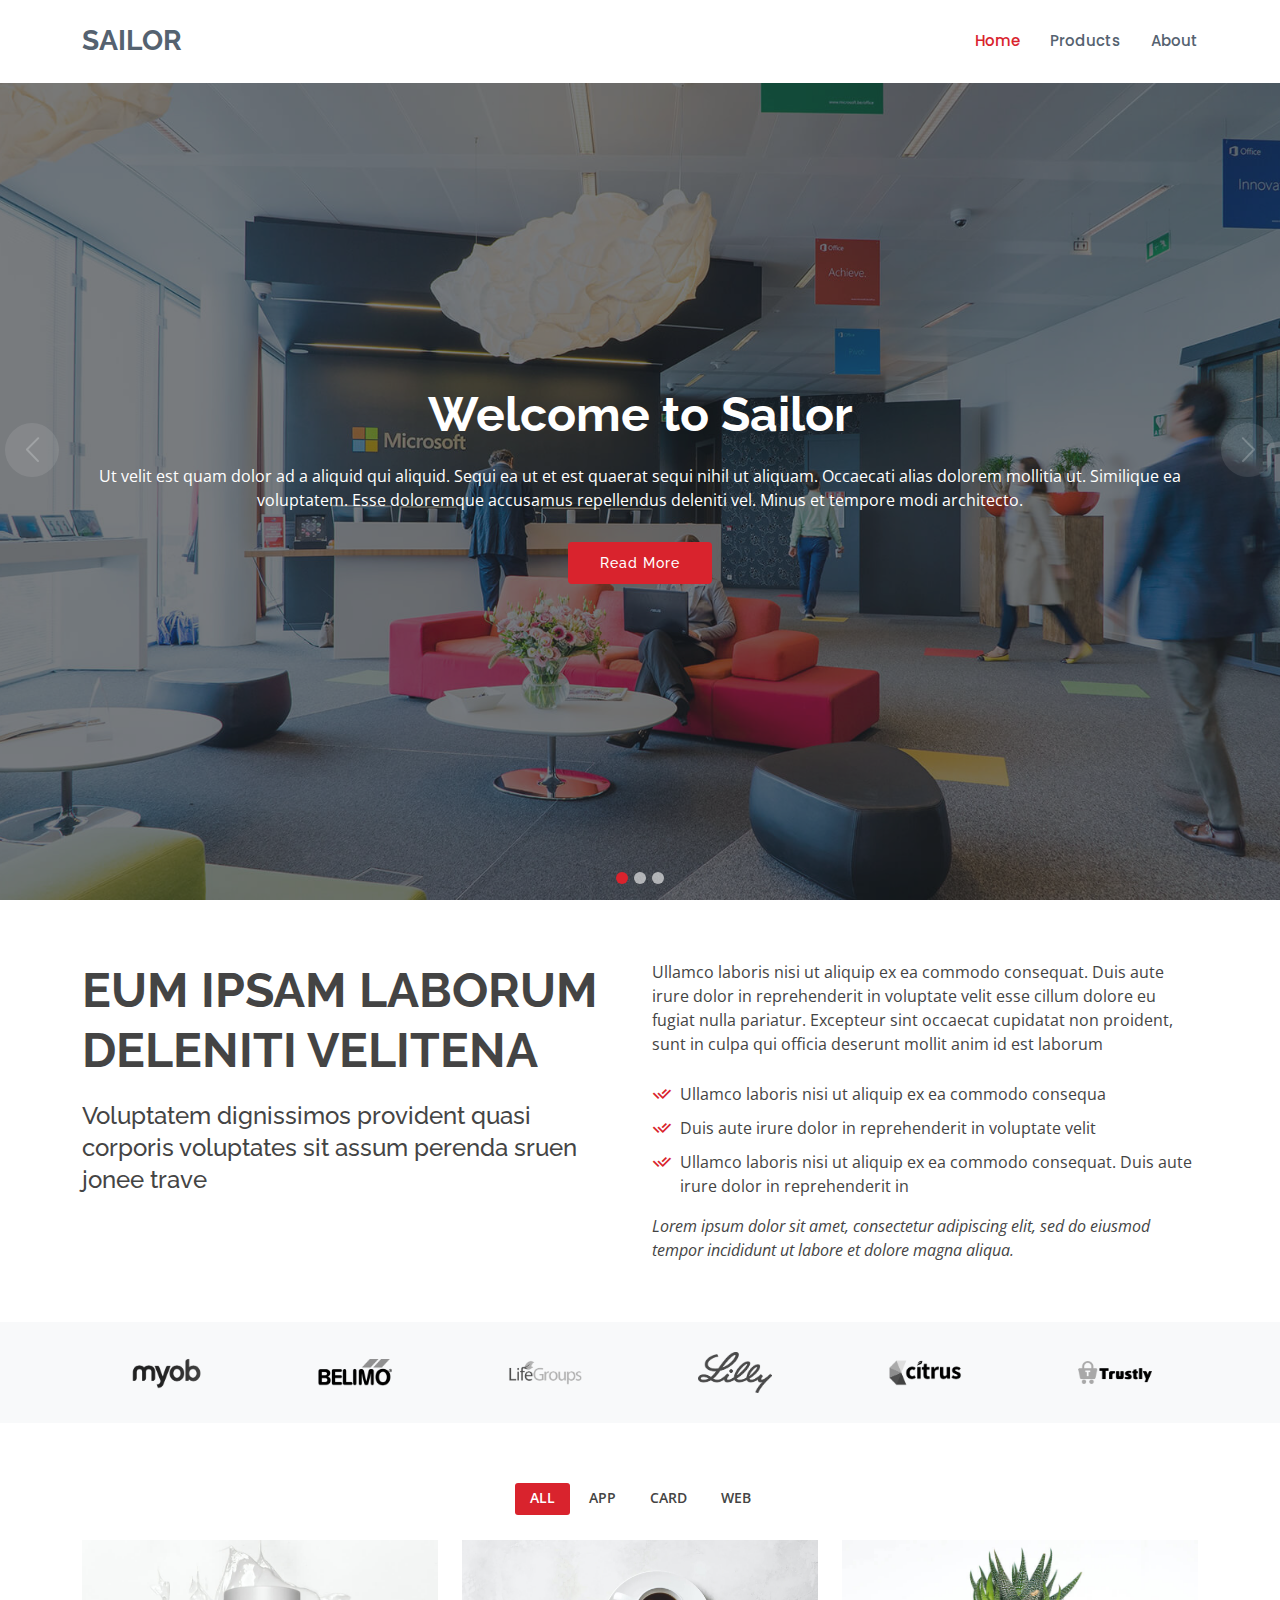
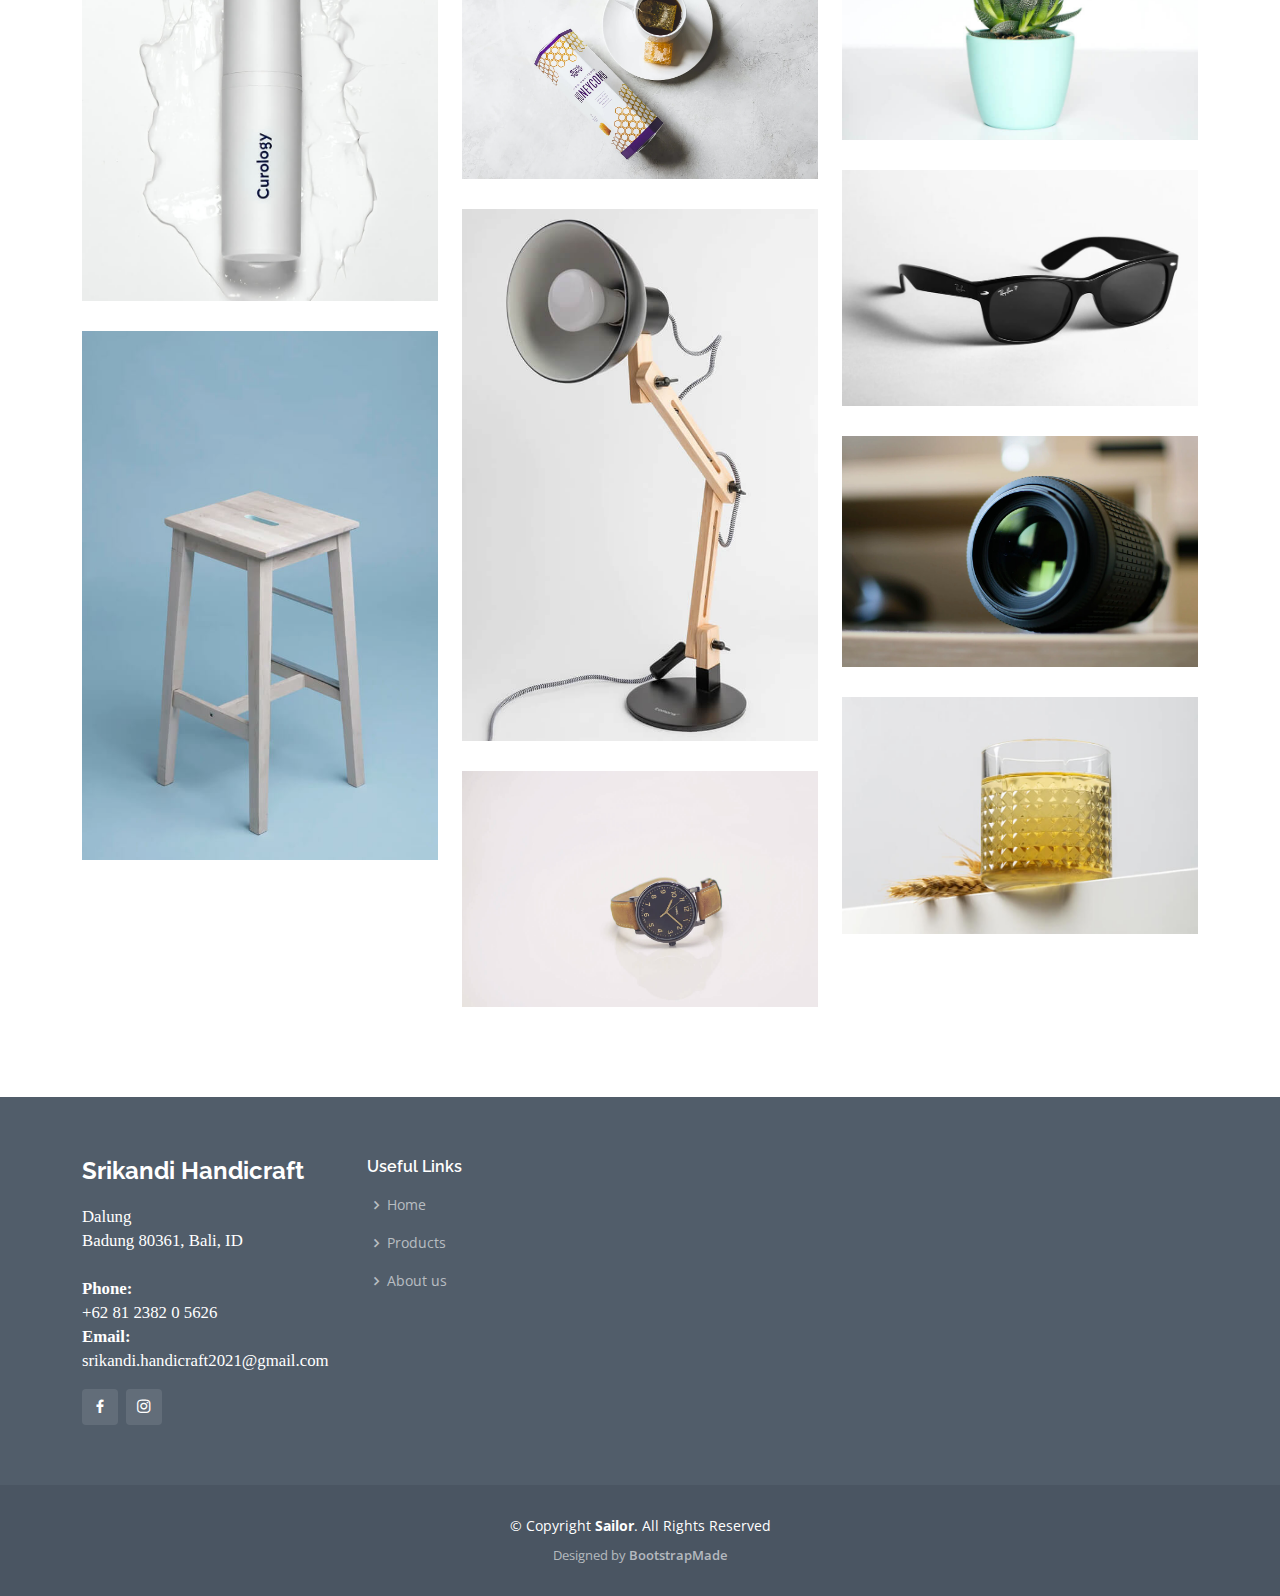
==== index.html @ a1a8c968 "Init Files" ====
<!DOCTYPE html>
<html lang="en">

<head>
  <meta charset="utf-8">
  <meta content="width=device-width, initial-scale=1.0" name="viewport">

  <title>Srikandi Handicraft</title>
  <meta content="" name="description">
  <meta content="" name="keywords">

  <!-- Bootstrap CSS & JS -->
  <link href="https://cdn.jsdelivr.net/npm/bootstrap@5.0.0-beta3/dist/css/bootstrap.min.css" rel="stylesheet" integrity="sha384-eOJMYsd53ii+scO/bJGFsiCZc+5NDVN2yr8+0RDqr0Ql0h+rP48ckxlpbzKgwra6" crossorigin="anonymous">
  <script src="https://cdn.jsdelivr.net/npm/bootstrap@5.0.0-beta3/dist/js/bootstrap.bundle.min.js" integrity="sha384-JEW9xMcG8R+pH31jmWH6WWP0WintQrMb4s7ZOdauHnUtxwoG2vI5DkLtS3qm9Ekf" crossorigin="anonymous"></script>

  <!-- Favicons -->
  <link href="assets/img/favicon.png" rel="icon">
  <link href="assets/img/apple-touch-icon.png" rel="apple-touch-icon">

  <!-- Google Fonts -->
  <link href="https://fonts.googleapis.com/css?family=Open+Sans:300,300i,400,400i,600,600i,700,700i|Raleway:300,300i,400,400i,500,500i,600,600i,700,700i|Poppins:300,300i,400,400i,500,500i,600,600i,700,700i" rel="stylesheet">

  <!-- Vendor CSS Files -->
  <link href="assets/vendor/animate.css/animate.min.css" rel="stylesheet">
  <link href="assets/vendor/bootstrap/css/bootstrap.min.css" rel="stylesheet">
  <link href="assets/vendor/bootstrap-icons/bootstrap-icons.css" rel="stylesheet">
  <link href="assets/vendor/boxicons/css/boxicons.min.css" rel="stylesheet">
  <link href="assets/vendor/glightbox/css/glightbox.min.css" rel="stylesheet">
  <link href="assets/vendor/remixicon/remixicon.css" rel="stylesheet">
  <link href="assets/vendor/swiper/swiper-bundle.min.css" rel="stylesheet">

  <!-- Template Main CSS File -->
  <link href="assets/css/style.css" rel="stylesheet">

  <!-- =======================================================
  * Template Name: Sailor - v4.1.0
  * Template URL: https://bootstrapmade.com/sailor-free-bootstrap-theme/
  * Author: BootstrapMade.com
  * License: https://bootstrapmade.com/license/
  ======================================================== -->
</head>

<body>

  <!-- ======= Header ======= -->
  <header id="header" class="fixed-top d-flex align-items-center">
    <div class="container d-flex align-items-center">

      <h1 class="logo me-auto"><a href="index.html">Sailor</a></h1>
      <!-- Uncomment below if you prefer to use an image logo -->
      <!-- <a href="index.html" class="logo me-auto"><img src="assets/img/logo.png" alt="" class="img-fluid"></a>-->

      <nav id="navbar" class="navbar">
        <ul>
          <ul>
            <li><a href="index.html" class="active">Home</a></li>
            <li><a href="products.html">Products</a></li>
            <li><a href="about.html">About</a></li>
          </ul>
        </ul>
        <i class="bi bi-list mobile-nav-toggle"></i>
      </nav><!-- .navbar -->

    </div>
  </header><!-- End Header -->

  <!-- ======= Hero Section ======= -->
  <section id="hero">
    <div id="heroCarousel" data-bs-interval="5000" class="carousel slide carousel-fade" data-bs-ride="carousel">

      <ol class="carousel-indicators" id="hero-carousel-indicators"></ol>

      <div class="carousel-inner" role="listbox">

        <!-- Slide 1 -->
        <div class="carousel-item active" style="background-image: url(assets/img/slide/slide-1.jpg)">
          <div class="carousel-container">
            <div class="container">
              <h2 class="animate__animated animate__fadeInDown">Welcome to <span>Sailor</span></h2>
              <p class="animate__animated animate__fadeInUp">Ut velit est quam dolor ad a aliquid qui aliquid. Sequi ea ut et est quaerat sequi nihil ut aliquam. Occaecati alias dolorem mollitia ut. Similique ea voluptatem. Esse doloremque accusamus repellendus deleniti vel. Minus et tempore modi architecto.</p>
              <a href="#about" class="btn-get-started animate__animated animate__fadeInUp scrollto">Read More</a>
            </div>
          </div>
        </div>

        <!-- Slide 2 -->
        <div class="carousel-item" style="background-image: url(assets/img/slide/slide-2.jpg)">
          <div class="carousel-container">
            <div class="container">
              <h2 class="animate__animated animate__fadeInDown">Lorem Ipsum Dolor</h2>
              <p class="animate__animated animate__fadeInUp">Ut velit est quam dolor ad a aliquid qui aliquid. Sequi ea ut et est quaerat sequi nihil ut aliquam. Occaecati alias dolorem mollitia ut. Similique ea voluptatem. Esse doloremque accusamus repellendus deleniti vel. Minus et tempore modi architecto.</p>
              <a href="#about" class="btn-get-started animate__animated animate__fadeInUp scrollto">Read More</a>
            </div>
          </div>
        </div>

        <!-- Slide 3 -->
        <div class="carousel-item" style="background-image: url(assets/img/slide/slide-3.jpg)">
          <div class="carousel-container">
            <div class="container">
              <h2 class="animate__animated animate__fadeInDown">Sequi ea ut et est quaerat</h2>
              <p class="animate__animated animate__fadeInUp">Ut velit est quam dolor ad a aliquid qui aliquid. Sequi ea ut et est quaerat sequi nihil ut aliquam. Occaecati alias dolorem mollitia ut. Similique ea voluptatem. Esse doloremque accusamus repellendus deleniti vel. Minus et tempore modi architecto.</p>
              <a href="#about" class="btn-get-started animate__animated animate__fadeInUp scrollto">Read More</a>
            </div>
          </div>
        </div>

      </div>

      <a class="carousel-control-prev" href="#heroCarousel" role="button" data-bs-slide="prev">
        <span class="carousel-control-prev-icon bi bi-chevron-left" aria-hidden="true"></span>
      </a>

      <a class="carousel-control-next" href="#heroCarousel" role="button" data-bs-slide="next">
        <span class="carousel-control-next-icon bi bi-chevron-right" aria-hidden="true"></span>
      </a>

    </div>
  </section><!-- End Hero -->

  <main id="main">

    <!-- ======= About Section ======= -->
    <section id="about" class="about">
      <div class="container">

        <div class="row content">
          <div class="col-lg-6">
            <h2>Eum ipsam laborum deleniti velitena</h2>
            <h3>Voluptatem dignissimos provident quasi corporis voluptates sit assum perenda sruen jonee trave</h3>
          </div>
          <div class="col-lg-6 pt-4 pt-lg-0">
            <p>
              Ullamco laboris nisi ut aliquip ex ea commodo consequat. Duis aute irure dolor in reprehenderit in voluptate
              velit esse cillum dolore eu fugiat nulla pariatur. Excepteur sint occaecat cupidatat non proident, sunt in
              culpa qui officia deserunt mollit anim id est laborum
            </p>
            <ul>
              <li><i class="ri-check-double-line"></i> Ullamco laboris nisi ut aliquip ex ea commodo consequa</li>
              <li><i class="ri-check-double-line"></i> Duis aute irure dolor in reprehenderit in voluptate velit</li>
              <li><i class="ri-check-double-line"></i> Ullamco laboris nisi ut aliquip ex ea commodo consequat. Duis aute irure dolor in reprehenderit in</li>
            </ul>
            <p class="fst-italic">
              Lorem ipsum dolor sit amet, consectetur adipiscing elit, sed do eiusmod tempor incididunt ut labore et dolore
              magna aliqua.
            </p>
          </div>
        </div>

      </div>
    </section><!-- End About Section -->

    <!-- ======= Clients Section ======= -->
    <section id="clients" class="clients section-bg">
      <div class="container">

        <div class="row">

          <div class="col-lg-2 col-md-4 col-6 d-flex align-items-center justify-content-center">
            <img src="assets/img/clients/client-1.png" class="img-fluid" alt="">
          </div>

          <div class="col-lg-2 col-md-4 col-6 d-flex align-items-center justify-content-center">
            <img src="assets/img/clients/client-2.png" class="img-fluid" alt="">
          </div>

          <div class="col-lg-2 col-md-4 col-6 d-flex align-items-center justify-content-center">
            <img src="assets/img/clients/client-3.png" class="img-fluid" alt="">
          </div>

          <div class="col-lg-2 col-md-4 col-6 d-flex align-items-center justify-content-center">
            <img src="assets/img/clients/client-4.png" class="img-fluid" alt="">
          </div>

          <div class="col-lg-2 col-md-4 col-6 d-flex align-items-center justify-content-center">
            <img src="assets/img/clients/client-5.png" class="img-fluid" alt="">
          </div>

          <div class="col-lg-2 col-md-4 col-6 d-flex align-items-center justify-content-center">
            <img src="assets/img/clients/client-6.png" class="img-fluid" alt="">
          </div>

        </div>

      </div>
    </section><!-- End Clients Section -->

    <!-- ======= Portfolio Section ======= -->
    <section id="portfolio" class="portfolio">
      <div class="container">

        <div class="row">
          <div class="col-lg-12 d-flex justify-content-center">
            <ul id="portfolio-flters">
              <li data-filter="*" class="filter-active">All</li>
              <li data-filter=".filter-app">App</li>
              <li data-filter=".filter-card">Card</li>
              <li data-filter=".filter-web">Web</li>
            </ul>
          </div>
        </div>

        <div class="row portfolio-container">

          <div class="col-lg-4 col-md-6 portfolio-item filter-app">
            <div class="portfolio-wrap">
              <img src="assets/img/portfolio/portfolio-1.jpg" class="img-fluid" alt="">
              <div class="portfolio-info">
                <h4>App 1</h4>
                <p>App</p>
                <div class="portfolio-links">
                  <a href="assets/img/portfolio/portfolio-1.jpg" data-gallery="portfolioGallery" class="portfolio-lightbox" title="App 1"><i class="bx bx-plus"></i></a>
                  <a href="portfolio-details.html" class="portfolio-details-lightbox" data-glightbox="type: external" title="Portfolio Details"><i class="bx bx-link"></i></a>
                </div>
              </div>
            </div>
          </div>

          <div class="col-lg-4 col-md-6 portfolio-item filter-web">
            <div class="portfolio-wrap">
              <img src="assets/img/portfolio/portfolio-2.jpg" class="img-fluid" alt="">
              <div class="portfolio-info">
                <h4>Web 3</h4>
                <p>Web</p>
                <div class="portfolio-links">
                  <a href="assets/img/portfolio/portfolio-2.jpg" data-gallery="portfolioGallery" class="portfolio-lightbox" title="Web 3"><i class="bx bx-plus"></i></a>
                  <a href="portfolio-details.html" class="portfolio-details-lightbox" data-glightbox="type: external" title="Portfolio Details"><i class="bx bx-link"></i></a>
                </div>
              </div>
            </div>
          </div>

          <div class="col-lg-4 col-md-6 portfolio-item filter-app">
            <div class="portfolio-wrap">
              <img src="assets/img/portfolio/portfolio-3.jpg" class="img-fluid" alt="">
              <div class="portfolio-info">
                <h4>App 2</h4>
                <p>App</p>
                <div class="portfolio-links">
                  <a href="assets/img/portfolio/portfolio-3.jpg" data-gallery="portfolioGallery" class="portfolio-lightbox" title="App 2"><i class="bx bx-plus"></i></a>
                  <a href="portfolio-details.html" class="portfolio-details-lightbox" data-glightbox="type: external" title="Portfolio Details"><i class="bx bx-link"></i></a>
                </div>
              </div>
            </div>
          </div>

          <div class="col-lg-4 col-md-6 portfolio-item filter-card">
            <div class="portfolio-wrap">
              <img src="assets/img/portfolio/portfolio-4.jpg" class="img-fluid" alt="">
              <div class="portfolio-info">
                <h4>Card 2</h4>
                <p>Card</p>
                <div class="portfolio-links">
                  <a href="assets/img/portfolio/portfolio-4.jpg" data-gallery="portfolioGallery" class="portfolio-lightbox" title="Card 2"><i class="bx bx-plus"></i></a>
                  <a href="portfolio-details.html" class="portfolio-details-lightbox" data-glightbox="type: external" title="Portfolio Details"><i class="bx bx-link"></i></a>
                </div>
              </div>
            </div>
          </div>

          <div class="col-lg-4 col-md-6 portfolio-item filter-web">
            <div class="portfolio-wrap">
              <img src="assets/img/portfolio/portfolio-5.jpg" class="img-fluid" alt="">
              <div class="portfolio-info">
                <h4>Web 2</h4>
                <p>Web</p>
                <div class="portfolio-links">
                  <a href="assets/img/portfolio/portfolio-5.jpg" data-gallery="portfolioGallery" class="portfolio-lightbox" title="Web 2"><i class="bx bx-plus"></i></a>
                  <a href="portfolio-details.html" class="portfolio-details-lightbox" data-glightbox="type: external" title="Portfolio Details"><i class="bx bx-link"></i></a>
                </div>
              </div>
            </div>
          </div>

          <div class="col-lg-4 col-md-6 portfolio-item filter-app">
            <div class="portfolio-wrap">
              <img src="assets/img/portfolio/portfolio-6.jpg" class="img-fluid" alt="">
              <div class="portfolio-info">
                <h4>App 3</h4>
                <p>App</p>
                <div class="portfolio-links">
                  <a href="assets/img/portfolio/portfolio-6.jpg" data-gallery="portfolioGallery" class="portfolio-lightbox" title="App 3"><i class="bx bx-plus"></i></a>
                  <a href="portfolio-details.html" class="portfolio-details-lightbox" data-glightbox="type: external" title="Portfolio Details"><i class="bx bx-link"></i></a>
                </div>
              </div>
            </div>
          </div>

          <div class="col-lg-4 col-md-6 portfolio-item filter-card">
            <div class="portfolio-wrap">
              <img src="assets/img/portfolio/portfolio-7.jpg" class="img-fluid" alt="">
              <div class="portfolio-info">
                <h4>Card 1</h4>
                <p>Card</p>
                <div class="portfolio-links">
                  <a href="assets/img/portfolio/portfolio-7.jpg" data-gallery="portfolioGallery" class="portfolio-lightbox" title="Card 1"><i class="bx bx-plus"></i></a>
                  <a href="portfolio-details.html" class="portfolio-details-lightbox" data-glightbox="type: external" title="Portfolio Details"><i class="bx bx-link"></i></a>
                </div>
              </div>
            </div>
          </div>

          <div class="col-lg-4 col-md-6 portfolio-item filter-card">
            <div class="portfolio-wrap">
              <img src="assets/img/portfolio/portfolio-8.jpg" class="img-fluid" alt="">
              <div class="portfolio-info">
                <h4>Card 3</h4>
                <p>Card</p>
                <div class="portfolio-links">
                  <a href="assets/img/portfolio/portfolio-8.jpg" data-gallery="portfolioGallery" class="portfolio-lightbox" title="Card 3"><i class="bx bx-plus"></i></a>
                  <a href="portfolio-details.html" class="portfolio-details-lightbox" data-glightbox="type: external" title="Portfolio Details"><i class="bx bx-link"></i></a>
                </div>
              </div>
            </div>
          </div>

          <div class="col-lg-4 col-md-6 portfolio-item filter-web">
            <div class="portfolio-wrap">
              <img src="assets/img/portfolio/portfolio-9.jpg" class="img-fluid" alt="">
              <div class="portfolio-info">
                <h4>Web 3</h4>
                <p>Web</p>
                <div class="portfolio-links">
                  <a href="assets/img/portfolio/portfolio-9.jpg" data-gallery="portfolioGallery" class="portfolio-lightbox" title="Web 3"><i class="bx bx-plus"></i></a>
                  <a href="portfolio-details.html" class="portfolio-details-lightbox" data-glightbox="type: external" title="Portfolio Details"><i class="bx bx-link"></i></a>
                </div>
              </div>
            </div>
          </div>

        </div>

      </div>
    </section><!-- End Portfolio Section -->

  </main><!-- End #main -->

  <!-- ======= Footer ======= -->
  <footer id="footer">
    <div class="footer-top">
      <div class="container">
        <div class="row">

          <div class="col-lg-3 col-md-6">
            <div class="footer-info">
              <h3>Srikandi Handicraft</h3>
              <p style="font-family: Bebas Neue; font-size: 1.2em;">
                Dalung <br>
                Badung 80361, Bali, ID<br><br>
                <strong>Phone:</strong><br><a href="tel:+6281-2382-05626" style="color:white;"> +62 81 2382 0 5626</a><br>
                <strong>Email:</strong><br><a href="mailto:srikandi.handicraft2021@gmail.com" style="color:white;"> srikandi.handicraft2021@gmail.com</a><br>
              </p>
              <div class="social-links mt-3">
                <a href="#" class="facebook"><i class="bx bxl-facebook"></i></a>
                <a href="#" class="instagram"><i class="bx bxl-instagram"></i></a>
              </div>
            </div>
          </div>

          <div class="col-lg-2 col-md-6 footer-links">
            <h4>Useful Links</h4>
            <ul>
              <li><i class="bx bx-chevron-right"></i> <a href="index.html">Home</a></li>
              <li><i class="bx bx-chevron-right"></i> <a href="products.html">Products</a></li>
              <li><i class="bx bx-chevron-right"></i> <a href="about.html">About us</a></li>
            </ul>
          </div>

        </div>
      </div>
    </div>

    <div class="container">
      <div class="copyright">
        &copy; Copyright <strong><span>Sailor</span></strong>. All Rights Reserved
      </div>
      <div class="credits">
        <!-- All the links in the footer should remain intact. -->
        <!-- You can delete the links only if you purchased the pro version. -->
        <!-- Licensing information: https://bootstrapmade.com/license/ -->
        <!-- Purchase the pro version with working PHP/AJAX contact form: https://bootstrapmade.com/sailor-free-bootstrap-theme/ -->
        Designed by <a href="https://bootstrapmade.com/">BootstrapMade</a>
      </div>
    </div>
  </footer><!-- End Footer -->

  <a href="#" class="back-to-top d-flex align-items-center justify-content-center"><i class="bi bi-arrow-up-short"></i></a>

  <!-- Vendor JS Files -->
  <script src="assets/vendor/bootstrap/js/bootstrap.bundle.min.js"></script>
  <script src="assets/vendor/glightbox/js/glightbox.min.js"></script>
  <script src="assets/vendor/isotope-layout/isotope.pkgd.min.js"></script>
  <script src="assets/vendor/php-email-form/validate.js"></script>
  <script src="assets/vendor/swiper/swiper-bundle.min.js"></script>
  <script src="assets/vendor/waypoints/noframework.waypoints.js"></script>

  <!-- Template Main JS File -->
  <script src="assets/js/main.js"></script>

</body>

</html>
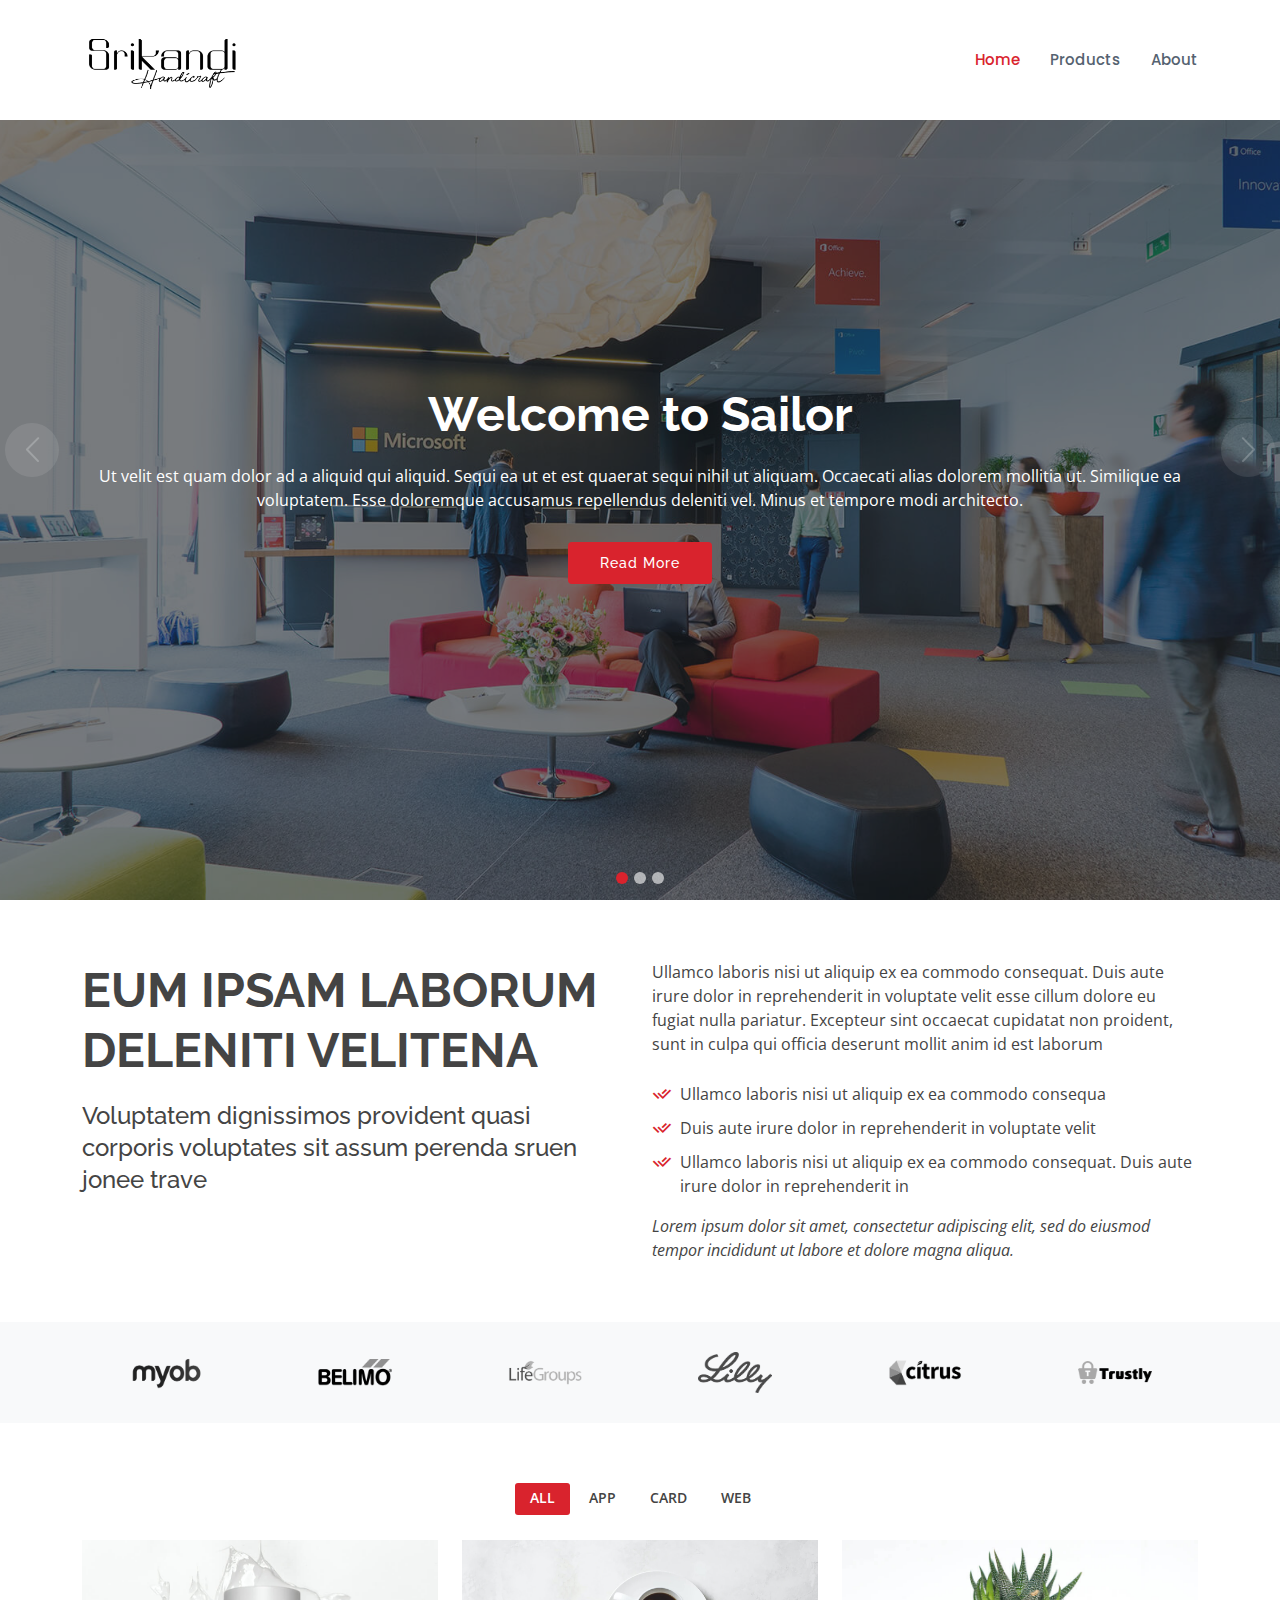
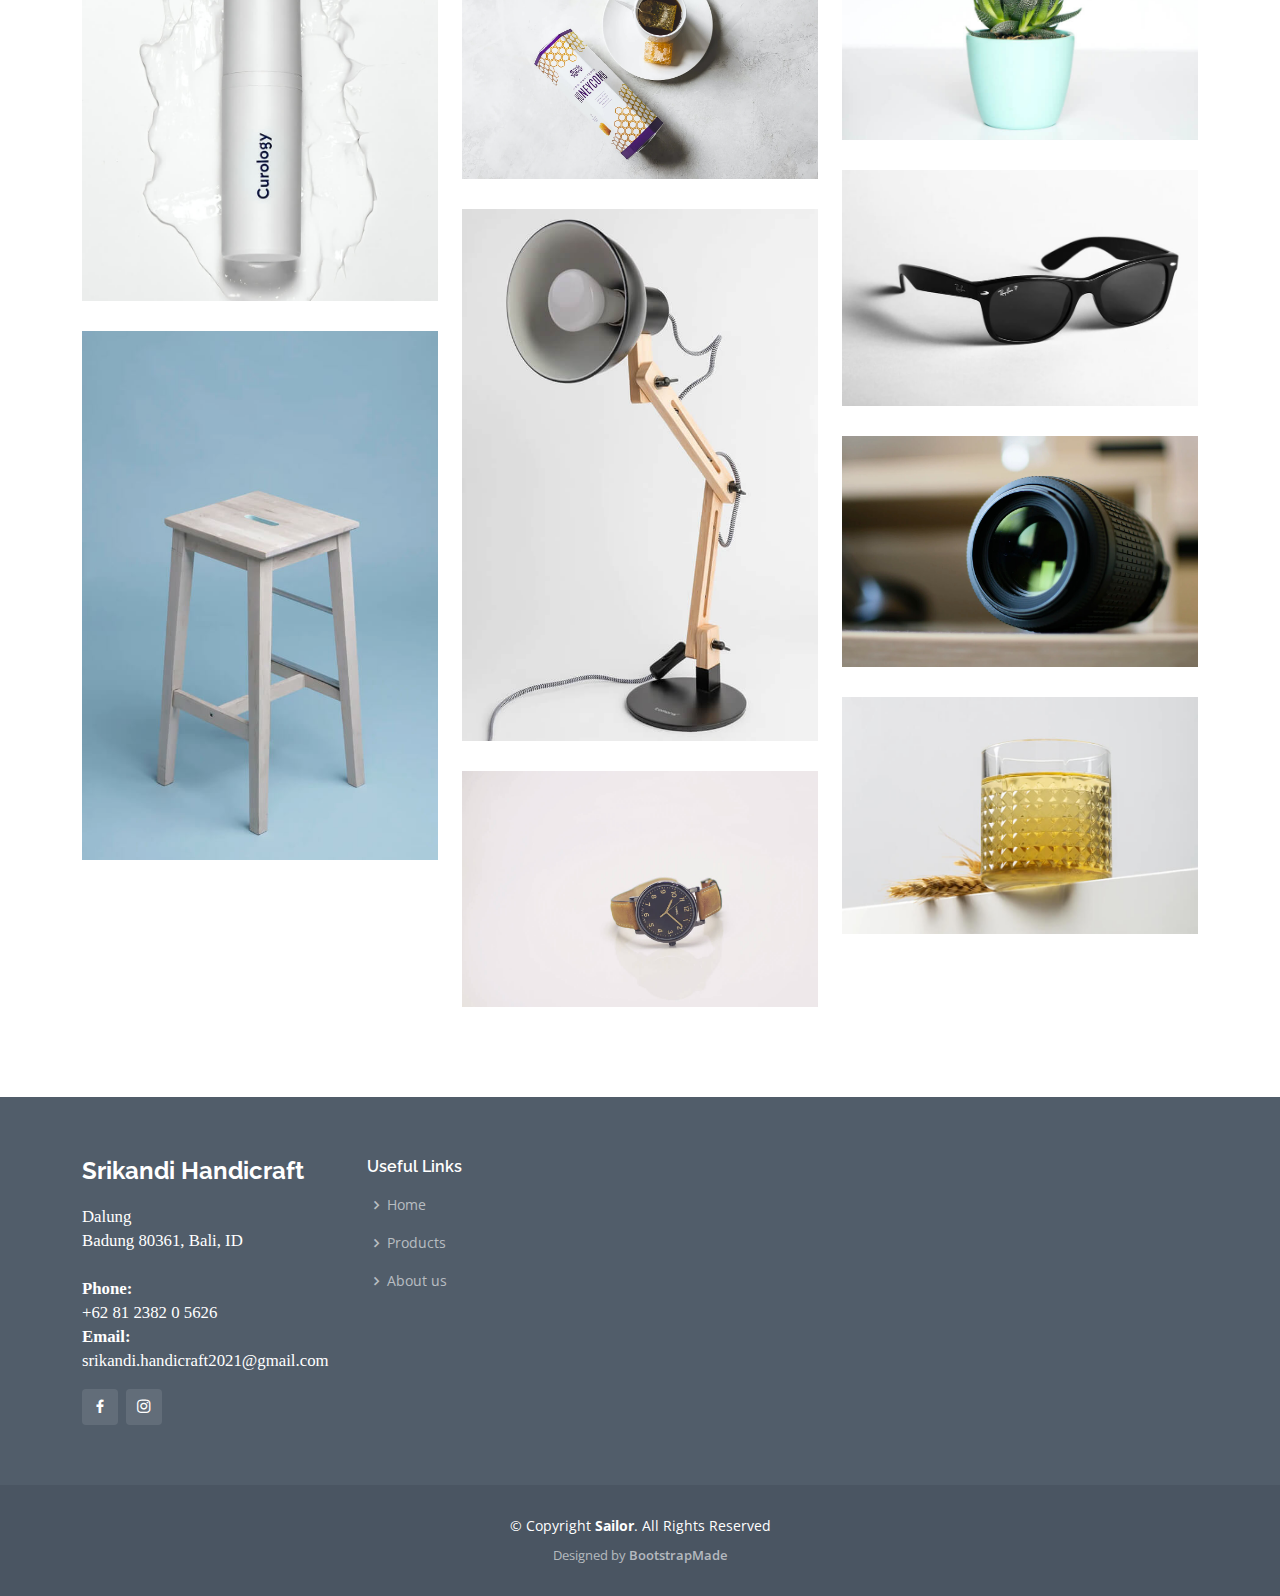
==== commit ae4570b4: "Logo and Name Change" ====
--- a/index.html
+++ b/index.html
@@ -9,12 +9,12 @@
   <meta content="" name="description">
   <meta content="" name="keywords">
 
-  <!-- Bootstrap CSS & JS -->
+  <!-- Bootstrap CSS & JS
   <link href="https://cdn.jsdelivr.net/npm/bootstrap@5.0.0-beta3/dist/css/bootstrap.min.css" rel="stylesheet" integrity="sha384-eOJMYsd53ii+scO/bJGFsiCZc+5NDVN2yr8+0RDqr0Ql0h+rP48ckxlpbzKgwra6" crossorigin="anonymous">
-  <script src="https://cdn.jsdelivr.net/npm/bootstrap@5.0.0-beta3/dist/js/bootstrap.bundle.min.js" integrity="sha384-JEW9xMcG8R+pH31jmWH6WWP0WintQrMb4s7ZOdauHnUtxwoG2vI5DkLtS3qm9Ekf" crossorigin="anonymous"></script>
+  <script src="https://cdn.jsdelivr.net/npm/bootstrap@5.0.0-beta3/dist/js/bootstrap.bundle.min.js" integrity="sha384-JEW9xMcG8R+pH31jmWH6WWP0WintQrMb4s7ZOdauHnUtxwoG2vI5DkLtS3qm9Ekf" crossorigin="anonymous"></script> -->
 
   <!-- Favicons -->
-  <link href="assets/img/favicon.png" rel="icon">
+  <link href="assets/img/logo_600px.png" rel="icon">
   <link href="assets/img/apple-touch-icon.png" rel="apple-touch-icon">
 
   <!-- Google Fonts -->
@@ -46,9 +46,9 @@
   <header id="header" class="fixed-top d-flex align-items-center">
     <div class="container d-flex align-items-center">
 
-      <h1 class="logo me-auto"><a href="index.html">Sailor</a></h1>
+      <!-- <h1 class="logo me-auto"><a href="index.html">Srikandi Handicraft</a></h1> -->
       <!-- Uncomment below if you prefer to use an image logo -->
-      <!-- <a href="index.html" class="logo me-auto"><img src="assets/img/logo.png" alt="" class="img-fluid"></a>-->
+      <a href="index.html" class="logo img-fluid me-auto"><img src="assets/img/logo_600px.png" alt=""></a>
 
       <nav id="navbar" class="navbar">
         <ul>
--- a/assets/css/style.css
+++ b/assets/css/style.css
@@ -15,11 +15,11 @@
 
 a {
   text-decoration: none;
-  color: white;
+  color: #d9232d;
 }
 
 a:hover {
-  color: white;
+  color: #e24d55;
   text-decoration: none;
 }
 
@@ -93,9 +93,8 @@
 }
 
 #header .logo img {
-  max-height: 40px;
-}
-
+  max-height: 80px;
+}
 /*--------------------------------------------------------------
 # Navigation Menu
 --------------------------------------------------------------*/
@@ -541,10 +540,10 @@
 # Breadcrumbs
 --------------------------------------------------------------*/
 .breadcrumbs {
-  padding: 18px 0;
+  padding: 36px 0;
   background: #f8f9fa;
   min-height: 40px;
-  margin-top: 80px;
+  margin-top: 100px;
 }
 
 .breadcrumbs h2 {
@@ -658,6 +657,43 @@
 }
 
 /*--------------------------------------------------------------
+# Services
+--------------------------------------------------------------*/
+.services .icon-box {
+  margin-bottom: 20px;
+  padding: 30px;
+  border-radius: 6px;
+}
+
+.services .icon-box i {
+  float: left;
+  color: #d9232d;
+  font-size: 40px;
+}
+
+.services .icon-box h4 {
+  margin-left: 70px;
+  font-weight: 700;
+  margin-bottom: 15px;
+  font-size: 18px;
+}
+
+.services .icon-box h4 a {
+  color: #556270;
+  transition: 0.3s;
+}
+
+.services .icon-box p {
+  margin-left: 70px;
+  line-height: 24px;
+  font-size: 14px;
+}
+
+.services .icon-box:hover h4 a {
+  color: #d9232d;
+}
+
+/*--------------------------------------------------------------
 # Portfolio
 --------------------------------------------------------------*/
 .portfolio .portfolio-item {
@@ -937,6 +973,42 @@
 }
 
 /*--------------------------------------------------------------
+# Our Skills
+--------------------------------------------------------------*/
+.skills .progress {
+  height: 60px;
+  display: block;
+  background: none;
+  border-radius: 0;
+}
+
+.skills .progress .skill {
+  padding: 10px 0;
+  margin: 0;
+  text-transform: uppercase;
+  display: block;
+  font-weight: 600;
+  font-family: "Poppins", sans-serif;
+  color: #556270;
+}
+
+.skills .progress .skill .val {
+  float: right;
+  font-style: normal;
+}
+
+.skills .progress-bar-wrap {
+  background: #edeff1;
+}
+
+.skills .progress-bar {
+  width: 1px;
+  height: 10px;
+  transition: .9s;
+  background-color: #6b7b8d;
+}
+
+/*--------------------------------------------------------------
 # Features
 --------------------------------------------------------------*/
 .features {
@@ -999,6 +1071,116 @@
 }
 
 /*--------------------------------------------------------------
+# Pricing
+--------------------------------------------------------------*/
+.pricing .box {
+  padding: 20px;
+  background: #fff;
+  text-align: center;
+  box-shadow: 0px 0px 4px rgba(0, 0, 0, 0.12);
+  border-radius: 5px;
+  position: relative;
+  overflow: hidden;
+}
+
+.pricing h3 {
+  font-weight: 400;
+  margin: -20px -20px 20px -20px;
+  padding: 20px 15px;
+  font-size: 16px;
+  font-weight: 600;
+  color: #777777;
+  background: #f8f8f8;
+}
+
+.pricing h4 {
+  font-size: 36px;
+  color: #d9232d;
+  font-weight: 600;
+  font-family: "Poppins", sans-serif;
+  margin-bottom: 20px;
+}
+
+.pricing h4 sup {
+  font-size: 20px;
+  top: -15px;
+  left: -3px;
+}
+
+.pricing h4 span {
+  color: #bababa;
+  font-size: 16px;
+  font-weight: 300;
+}
+
+.pricing ul {
+  padding: 0;
+  list-style: none;
+  color: #444444;
+  text-align: center;
+  line-height: 20px;
+  font-size: 14px;
+}
+
+.pricing ul li {
+  padding-bottom: 16px;
+}
+
+.pricing ul i {
+  color: #d9232d;
+  font-size: 18px;
+  padding-right: 4px;
+}
+
+.pricing ul .na {
+  color: #ccc;
+  text-decoration: line-through;
+}
+
+.pricing .btn-wrap {
+  margin: 20px -20px -20px -20px;
+  padding: 20px 15px;
+  background: #f8f8f8;
+  text-align: center;
+}
+
+.pricing .btn-buy {
+  background: #d9232d;
+  display: inline-block;
+  padding: 8px 35px 9px 35px;
+  border-radius: 4px;
+  color: #fff;
+  transition: none;
+  font-size: 14px;
+  font-weight: 400;
+  font-family: "Raleway", sans-serif;
+  font-weight: 600;
+  transition: 0.3s;
+}
+
+.pricing .btn-buy:hover {
+  background: #e1444d;
+}
+
+.pricing .featured h3 {
+  color: #fff;
+  background: #d9232d;
+}
+
+.pricing .advanced {
+  width: 200px;
+  position: absolute;
+  top: 18px;
+  right: -68px;
+  transform: rotate(45deg);
+  z-index: 1;
+  font-size: 14px;
+  padding: 1px 0 3px 0;
+  background: #d9232d;
+  color: #fff;
+}
+
+/*--------------------------------------------------------------
 # Frequently Asked Questions
 --------------------------------------------------------------*/
 .faq .faq-item {
@@ -1026,6 +1208,62 @@
 
 .faq .faq-item p {
   font-size: 15px;
+}
+
+/*--------------------------------------------------------------
+# Testimonials
+--------------------------------------------------------------*/
+.testimonials .testimonial-item {
+  box-sizing: content-box;
+  padding: 40px;
+  box-shadow: 0px 2px 12px rgba(0, 0, 0, 0.08);
+  position: relative;
+  background: #fff;
+}
+
+.testimonials .testimonial-item .testimonial-img {
+  width: 90px;
+  border-radius: 50px;
+  border: 6px solid #fff;
+  float: left;
+  margin: 0 10px 0 0;
+}
+
+.testimonials .testimonial-item h3 {
+  font-size: 18px;
+  font-weight: bold;
+  margin: 10px 0 5px 0;
+  color: #111;
+}
+
+.testimonials .testimonial-item h4 {
+  font-size: 14px;
+  color: #999;
+  margin: 0;
+}
+
+.testimonials .testimonial-item .quote-icon-left, .testimonials .testimonial-item .quote-icon-right {
+  color: #f8d1d3;
+  font-size: 26px;
+}
+
+.testimonials .testimonial-item .quote-icon-left {
+  display: inline-block;
+  left: -5px;
+  position: relative;
+}
+
+.testimonials .testimonial-item .quote-icon-right {
+  display: inline-block;
+  right: -5px;
+  position: relative;
+  top: 10px;
+}
+
+.testimonials .testimonial-item p {
+  font-style: italic;
+  margin: 15px 0 0 0;
+  padding: 0;
 }
 
 /*--------------------------------------------------------------
@@ -1176,6 +1414,512 @@
 }
 
 /*--------------------------------------------------------------
+# Blog
+--------------------------------------------------------------*/
+.blog {
+  padding: 40px 0 20px 0;
+}
+
+.blog .entry {
+  padding: 30px;
+  margin-bottom: 60px;
+  box-shadow: 0 4px 16px rgba(0, 0, 0, 0.1);
+}
+
+.blog .entry .entry-img {
+  max-height: 440px;
+  margin: -30px -30px 20px -30px;
+  overflow: hidden;
+}
+
+.blog .entry .entry-title {
+  font-size: 28px;
+  font-weight: bold;
+  padding: 0;
+  margin: 0 0 20px 0;
+}
+
+.blog .entry .entry-title a {
+  color: #556270;
+  transition: 0.3s;
+}
+
+.blog .entry .entry-title a:hover {
+  color: #d9232d;
+}
+
+.blog .entry .entry-meta {
+  margin-bottom: 15px;
+  color: #c1c8d0;
+}
+
+.blog .entry .entry-meta ul {
+  display: flex;
+  flex-wrap: wrap;
+  list-style: none;
+  align-items: center;
+  padding: 0;
+  margin: 0;
+}
+
+.blog .entry .entry-meta ul li + li {
+  padding-left: 20px;
+}
+
+.blog .entry .entry-meta i {
+  font-size: 16px;
+  margin-right: 8px;
+  line-height: 0;
+}
+
+.blog .entry .entry-meta a {
+  color: #777777;
+  font-size: 14px;
+  display: inline-block;
+  line-height: 1;
+}
+
+.blog .entry .entry-content p {
+  line-height: 24px;
+}
+
+.blog .entry .entry-content .read-more {
+  -moz-text-align-last: right;
+  text-align-last: right;
+}
+
+.blog .entry .entry-content .read-more a {
+  display: inline-block;
+  background: #d9232d;
+  color: #fff;
+  padding: 6px 20px;
+  transition: 0.3s;
+  font-size: 14px;
+  border-radius: 4px;
+}
+
+.blog .entry .entry-content .read-more a:hover {
+  background: #df3740;
+}
+
+.blog .entry .entry-content h3 {
+  font-size: 22px;
+  margin-top: 30px;
+  font-weight: bold;
+}
+
+.blog .entry .entry-content blockquote {
+  overflow: hidden;
+  background-color: #fafafa;
+  padding: 60px;
+  position: relative;
+  text-align: center;
+  margin: 20px 0;
+}
+
+.blog .entry .entry-content blockquote p {
+  color: #444444;
+  line-height: 1.6;
+  margin-bottom: 0;
+  font-style: italic;
+  font-weight: 500;
+  font-size: 22px;
+}
+
+.blog .entry .entry-content blockquote::after {
+  content: '';
+  position: absolute;
+  left: 0;
+  top: 0;
+  bottom: 0;
+  width: 3px;
+  background-color: #556270;
+  margin-top: 20px;
+  margin-bottom: 20px;
+}
+
+.blog .entry .entry-footer {
+  padding-top: 10px;
+  border-top: 1px solid #e6e6e6;
+}
+
+.blog .entry .entry-footer i {
+  color: #a4afba;
+  display: inline;
+}
+
+.blog .entry .entry-footer a {
+  color: #606f7e;
+  transition: 0.3s;
+}
+
+.blog .entry .entry-footer a:hover {
+  color: #d9232d;
+}
+
+.blog .entry .entry-footer .cats {
+  list-style: none;
+  display: inline;
+  padding: 0 20px 0 0;
+  font-size: 14px;
+}
+
+.blog .entry .entry-footer .cats li {
+  display: inline-block;
+}
+
+.blog .entry .entry-footer .tags {
+  list-style: none;
+  display: inline;
+  padding: 0;
+  font-size: 14px;
+}
+
+.blog .entry .entry-footer .tags li {
+  display: inline-block;
+}
+
+.blog .entry .entry-footer .tags li + li::before {
+  padding-right: 6px;
+  color: #6c757d;
+  content: ",";
+}
+
+.blog .entry .entry-footer .share {
+  font-size: 16px;
+}
+
+.blog .entry .entry-footer .share i {
+  padding-left: 5px;
+}
+
+.blog .entry-single {
+  margin-bottom: 30px;
+}
+
+.blog .blog-author {
+  padding: 20px;
+  margin-bottom: 30px;
+  box-shadow: 0 4px 16px rgba(0, 0, 0, 0.1);
+}
+
+.blog .blog-author img {
+  width: 120px;
+  margin-right: 20px;
+}
+
+.blog .blog-author h4 {
+  font-weight: 600;
+  font-size: 22px;
+  margin-bottom: 0px;
+  padding: 0;
+  color: #556270;
+}
+
+.blog .blog-author .social-links {
+  margin: 0 10px 10px 0;
+}
+
+.blog .blog-author .social-links a {
+  color: rgba(85, 98, 112, 0.5);
+  margin-right: 5px;
+}
+
+.blog .blog-author p {
+  font-style: italic;
+  color: #b7b7b7;
+}
+
+.blog .blog-comments {
+  margin-bottom: 30px;
+}
+
+.blog .blog-comments .comments-count {
+  font-weight: bold;
+}
+
+.blog .blog-comments .comment {
+  margin-top: 30px;
+  position: relative;
+}
+
+.blog .blog-comments .comment .comment-img {
+  margin-right: 14px;
+}
+
+.blog .blog-comments .comment .comment-img img {
+  width: 60px;
+}
+
+.blog .blog-comments .comment h5 {
+  font-size: 16px;
+  margin-bottom: 2px;
+}
+
+.blog .blog-comments .comment h5 a {
+  font-weight: bold;
+  color: #444444;
+  transition: 0.3s;
+}
+
+.blog .blog-comments .comment h5 a:hover {
+  color: #d9232d;
+}
+
+.blog .blog-comments .comment h5 .reply {
+  padding-left: 10px;
+  color: #556270;
+}
+
+.blog .blog-comments .comment h5 .reply i {
+  font-size: 20px;
+}
+
+.blog .blog-comments .comment time {
+  display: block;
+  font-size: 14px;
+  color: #6b7b8d;
+  margin-bottom: 5px;
+}
+
+.blog .blog-comments .comment.comment-reply {
+  padding-left: 40px;
+}
+
+.blog .blog-comments .reply-form {
+  margin-top: 30px;
+  padding: 30px;
+  box-shadow: 0 4px 16px rgba(0, 0, 0, 0.1);
+}
+
+.blog .blog-comments .reply-form h4 {
+  font-weight: bold;
+  font-size: 22px;
+}
+
+.blog .blog-comments .reply-form p {
+  font-size: 14px;
+}
+
+.blog .blog-comments .reply-form input {
+  border-radius: 4px;
+  padding: 10px 10px;
+  font-size: 14px;
+}
+
+.blog .blog-comments .reply-form input:focus {
+  box-shadow: none;
+  border-color: #e9797f;
+}
+
+.blog .blog-comments .reply-form textarea {
+  border-radius: 4px;
+  padding: 10px 10px;
+  font-size: 14px;
+}
+
+.blog .blog-comments .reply-form textarea:focus {
+  box-shadow: none;
+  border-color: #e9797f;
+}
+
+.blog .blog-comments .reply-form .form-group {
+  margin-bottom: 25px;
+}
+
+.blog .blog-comments .reply-form .btn-primary {
+  border-radius: 4px;
+  padding: 10px 20px;
+  border: 0;
+  background-color: #556270;
+}
+
+.blog .blog-comments .reply-form .btn-primary:hover {
+  background-color: #606f7e;
+}
+
+.blog .blog-pagination {
+  color: #8795a4;
+}
+
+.blog .blog-pagination ul {
+  display: flex;
+  padding: 0;
+  margin: 0;
+  list-style: none;
+}
+
+.blog .blog-pagination li {
+  margin: 0 5px;
+  transition: 0.3s;
+}
+
+.blog .blog-pagination li a {
+  color: #556270;
+  padding: 7px 16px;
+  display: flex;
+  align-items: center;
+  justify-content: center;
+}
+
+.blog .blog-pagination li.active, .blog .blog-pagination li:hover {
+  background: #d9232d;
+}
+
+.blog .blog-pagination li.active a, .blog .blog-pagination li:hover a {
+  color: #fff;
+}
+
+.blog .sidebar {
+  padding: 30px;
+  margin: 0 0 60px 20px;
+  box-shadow: 0 4px 16px rgba(0, 0, 0, 0.1);
+}
+
+.blog .sidebar .sidebar-title {
+  font-size: 20px;
+  font-weight: 700;
+  padding: 0 0 0 0;
+  margin: 0 0 15px 0;
+  color: #556270;
+  position: relative;
+}
+
+.blog .sidebar .sidebar-item {
+  margin-bottom: 30px;
+}
+
+.blog .sidebar .search-form form {
+  background: #fff;
+  border: 1px solid #ddd;
+  padding: 3px 10px;
+  position: relative;
+}
+
+.blog .sidebar .search-form form input[type="text"] {
+  border: 0;
+  padding: 4px;
+  border-radius: 4px;
+  width: calc(100% - 40px);
+}
+
+.blog .sidebar .search-form form button {
+  position: absolute;
+  top: 0;
+  right: 0;
+  bottom: 0;
+  border: 0;
+  background: none;
+  font-size: 16px;
+  padding: 0 15px;
+  margin: -1px;
+  background: #d9232d;
+  color: #fff;
+  transition: 0.3s;
+  border-radius: 0 4px 4px 0;
+  line-height: 0;
+}
+
+.blog .sidebar .search-form form button i {
+  line-height: 0;
+}
+
+.blog .sidebar .search-form form button:hover {
+  background: #de323c;
+}
+
+.blog .sidebar .categories ul {
+  list-style: none;
+  padding: 0;
+}
+
+.blog .sidebar .categories ul li + li {
+  padding-top: 10px;
+}
+
+.blog .sidebar .categories ul a {
+  color: #556270;
+  transition: 0.3s;
+}
+
+.blog .sidebar .categories ul a:hover {
+  color: #d9232d;
+}
+
+.blog .sidebar .categories ul a span {
+  padding-left: 5px;
+  color: #aaaaaa;
+  font-size: 14px;
+}
+
+.blog .sidebar .recent-posts .post-item + .post-item {
+  margin-top: 15px;
+}
+
+.blog .sidebar .recent-posts img {
+  width: 80px;
+  float: left;
+}
+
+.blog .sidebar .recent-posts h4 {
+  font-size: 15px;
+  margin-left: 95px;
+  font-weight: bold;
+}
+
+.blog .sidebar .recent-posts h4 a {
+  color: #556270;
+  transition: 0.3s;
+}
+
+.blog .sidebar .recent-posts h4 a:hover {
+  color: #d9232d;
+}
+
+.blog .sidebar .recent-posts time {
+  display: block;
+  margin-left: 95px;
+  font-style: italic;
+  font-size: 14px;
+  color: #aaaaaa;
+}
+
+.blog .sidebar .tags {
+  margin-bottom: -10px;
+}
+
+.blog .sidebar .tags ul {
+  list-style: none;
+  padding: 0;
+}
+
+.blog .sidebar .tags ul li {
+  display: inline-block;
+}
+
+.blog .sidebar .tags ul a {
+  color: #96a2af;
+  font-size: 14px;
+  padding: 6px 14px;
+  margin: 0 6px 8px 0;
+  border: 1px solid white;
+  display: inline-block;
+  transition: 0.3s;
+}
+
+.blog .sidebar .tags ul a:hover {
+  color: #fff;
+  border: 1px solid #d9232d;
+  background: #d9232d;
+}
+
+.blog .sidebar .tags ul a span {
+  padding-left: 5px;
+  color: #fbfbfc;
+  font-size: 14px;
+}
+
+/*--------------------------------------------------------------
 # Footer
 --------------------------------------------------------------*/
 #footer {
@@ -1206,7 +1950,7 @@
   font-size: 14px;
   line-height: 24px;
   margin-bottom: 0;
-  font-family: Bebas Neue;
+  font-family: "Raleway", sans-serif;
   color: #fff;
 }
 
